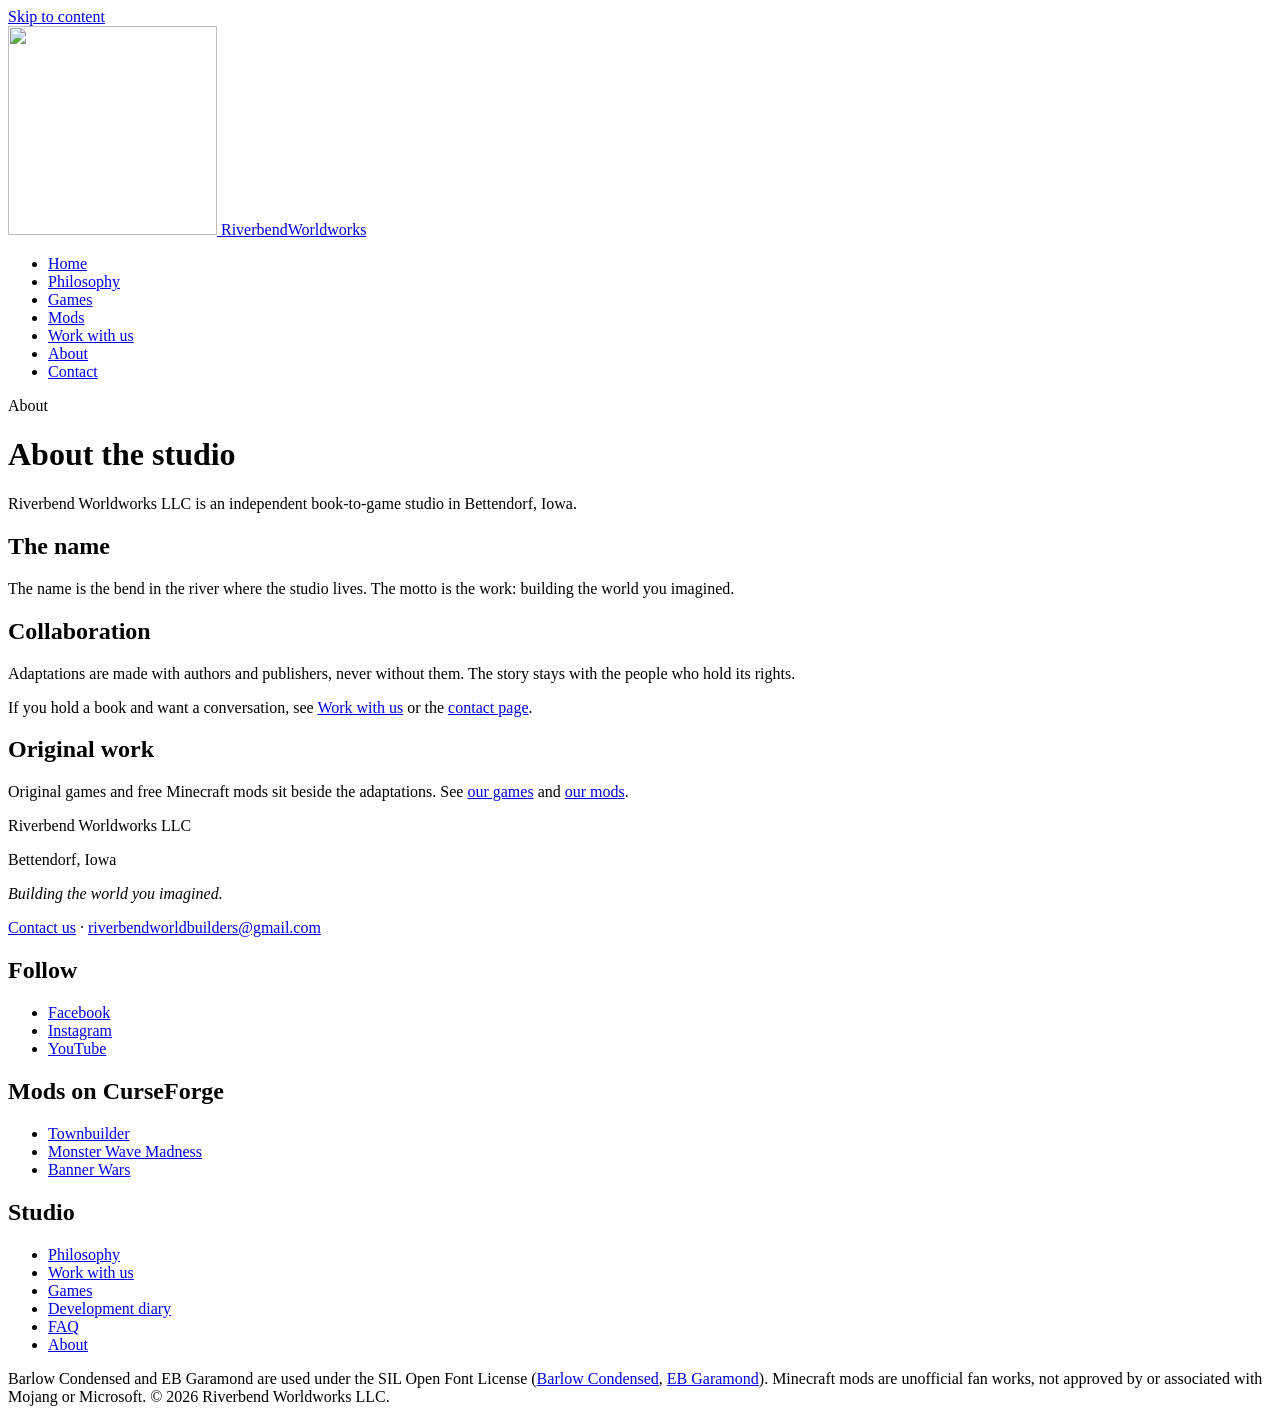
==== about/index.html @ 77b860b0 "Add files via upload" ====
<!DOCTYPE html>
<html lang="en">
  <head>
    <meta charset="utf-8" />
    <meta name="viewport" content="width=device-width, initial-scale=1" />
    <meta name="theme-color" content="#1C1C1F" />
    <meta name="color-scheme" content="light" />
    <meta http-equiv="Content-Security-Policy" content="default-src 'self'; base-uri 'none'; form-action 'none'; object-src 'none'; script-src 'none'; style-src 'self'; img-src 'self'; font-src 'self'; connect-src 'none'; media-src 'none'; worker-src 'none'" />
    <meta name="referrer" content="no-referrer" />
    <link rel="icon" href="/favicon.ico" sizes="any" />
    <link rel="icon" href="/brand/icon.png" type="image/png" />
    <link rel="apple-touch-icon" href="/brand/icon.png" />
    <title>About — Riverbend Worldworks</title>
    <meta name="description" content="About Riverbend Worldworks LLC, a book-to-game studio in Bettendorf, Iowa." />
    <link rel="canonical" href="https://riverbendworldworks.com/about/" />
    <meta property="og:title" content="About — Riverbend Worldworks" />
    <meta property="og:description" content="About Riverbend Worldworks LLC, a book-to-game studio in Bettendorf, Iowa." />
    <meta property="og:type" content="website" />
    <meta property="og:url" content="https://riverbendworldworks.com/about/" />
    <meta property="og:image" content="https://riverbendworldworks.com/media/iv-keyart-dusk-1600.jpg" />
    <link rel="stylesheet" href="/assets/styles-DQIQgm-M.css" />
    <link rel="stylesheet" href="/assets/site-20261126.css" />
  </head>
  <body data-page="about">
    <a class="skip" href="#content">Skip to content</a>
    <header class="site-header">
      <div class="wrap header-bar">
        <a class="brand" href="/">
          <img src="/brand/mark.png" width="209" height="209" alt="" />
          <span class="brand-text"><span class="brand-river">Riverbend</span><span class="brand-works">Worldworks</span></span>
        </a>
        <nav aria-label="Primary"><ul>
          <li><a href="/">Home</a></li>
          <li><a href="/philosophy/">Philosophy</a></li>
          <li><a href="/games/">Games</a></li>
          <li><a href="/mods/">Mods</a></li>
          <li><a href="/partners/" class="nav-cta">Work with us</a></li>
          <li><a href="/about/" aria-current="page">About</a></li>
          <li><a href="/contact/">Contact</a></li>
        </ul></nav>
      </div>
    </header>
    <main id="content" tabindex="-1">
      <div class="wrap page-intro">
        <p class="kicker">About</p>
        <h1>About the studio</h1>
        <p class="statement">Riverbend Worldworks LLC is an independent book-to-game studio in Bettendorf, Iowa.</p>

      </div>
      <section class="band" aria-labelledby="place">
        <div class="wrap split">
          <h2 id="place">The name</h2>
          <div class="prose">
            <p>The name is the bend in the river where the studio lives. The motto is the work: building the world you imagined.</p>
          </div>
        </div>
      </section>
      <section class="band" aria-labelledby="collaboration">
        <div class="wrap split">
          <h2 id="collaboration">Collaboration</h2>
          <div class="prose">
            <p>Adaptations are made with authors and publishers, never without them. The story stays with the people who hold its rights.</p>
            <p>If you hold a book and want a conversation, see <a href="/partners/">Work with us</a> or the <a href="/contact/">contact page</a>.</p>
          </div>
        </div>
      </section>
      <section class="band" aria-labelledby="original-work">
        <div class="wrap split">
          <h2 id="original-work">Original work</h2>
          <div class="prose">
            <p>Original games and free Minecraft mods sit beside the adaptations. See <a href="/games/">our games</a> and <a href="/mods/">our mods</a>.</p>
          </div>
        </div>
      </section>
    </main>
    <div class="swatches" aria-hidden="true"><span class="swatch swatch-deep"></span><span class="swatch swatch-teal"></span><span class="swatch swatch-gold"></span><span class="swatch swatch-iron"></span><span class="swatch swatch-bone"></span></div>
    <footer class="site-footer">
      <div class="wrap footer-grid">
        <div>
          <p class="footer-name">Riverbend Worldworks LLC</p>
          <p>Bettendorf, Iowa</p>
          <p><em>Building the world you imagined.</em></p>
          <p><a href="/contact/">Contact us</a> · <a href="mailto:riverbendworldbuilders@gmail.com?subject=Book-to-game%20partnership&body=Book%20or%20series%3A%0AAuthor%20or%20publisher%3A%0ARights%20status%20%28who%20holds%20the%20game/interactive%20rights%29%3A%0ALinks%3A%0A">riverbendworldbuilders@gmail.com</a></p>
        </div>
        <div>
          <h2>Follow</h2>
          <ul class="footer-links">
            <li><a href="https://www.facebook.com/profile.php?id=61595958677535" rel="noopener">Facebook</a></li>
            <li><a href="https://www.instagram.com/riverbendworldworks/" rel="noopener">Instagram</a></li>
            <li><a href="https://www.youtube.com/@RiverbendWorldworks" rel="noopener">YouTube</a></li>
          </ul>
          <h2 style="margin-top:.8rem">Mods on CurseForge</h2>
          <ul class="footer-links">
            <li><a href="https://www.curseforge.com/minecraft/mc-mods/townbuilder" rel="noopener">Townbuilder</a></li>
            <li><a href="https://www.curseforge.com/minecraft/mc-mods/monster-wave" rel="noopener">Monster Wave Madness</a></li>
            <li><a href="https://www.curseforge.com/minecraft/mc-mods/banner-wars" rel="noopener">Banner Wars</a></li>
          </ul>
        </div>
        <div>
          <h2>Studio</h2>
          <ul class="footer-links">
            <li><a href="/philosophy/">Philosophy</a></li>
            <li><a href="/partners/">Work with us</a></li>
            <li><a href="/games/">Games</a></li>
            <li><a href="/diary/">Development diary</a></li>
            <li><a href="/faq/">FAQ</a></li>
            <li><a href="/about/">About</a></li>
          </ul>
        </div>
        <div class="font-credit">
          <p class="fine">Barlow Condensed and EB Garamond are used under the SIL&nbsp;Open&nbsp;Font&nbsp;License (<a href="/licenses/barlow-condensed-OFL.txt">Barlow Condensed</a>, <a href="/licenses/eb-garamond-OFL.txt">EB Garamond</a>). Minecraft mods are unofficial fan works, not approved by or associated with Mojang or Microsoft. &copy; 2026 Riverbend Worldworks LLC.</p>
        </div>
      </div>
    </footer>
  </body>
</html>
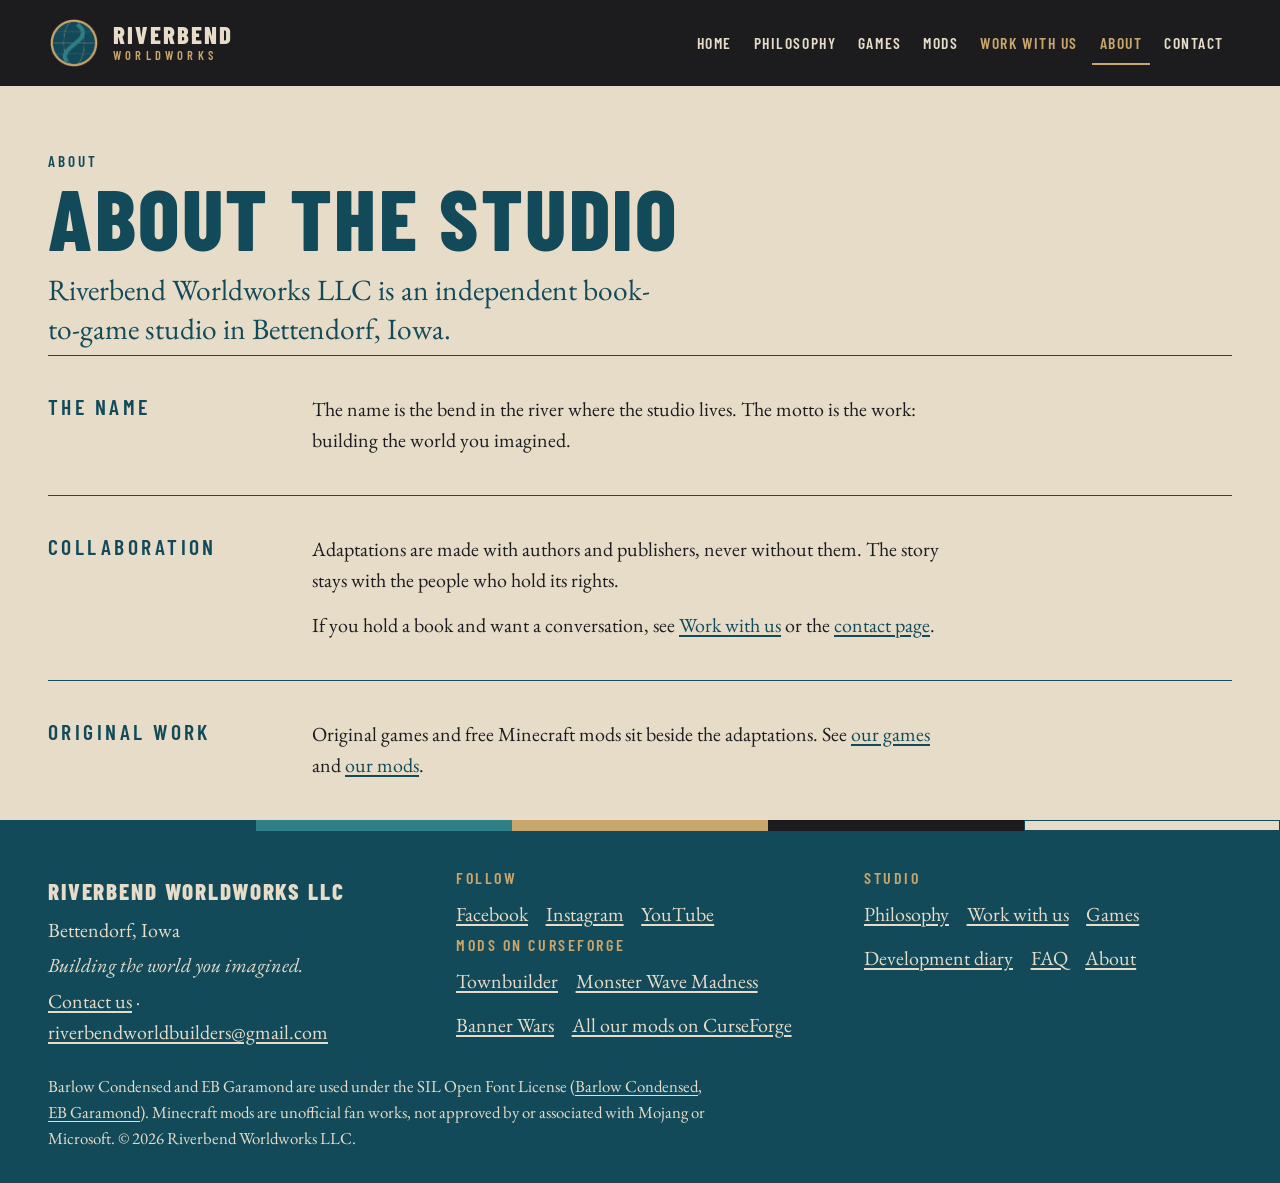
==== commit 520e66c2: "Cross-links: rel=me, social meta, Organization JSON-LD" ====
--- a/about/index.html
+++ b/about/index.html
@@ -18,8 +18,19 @@
     <meta property="og:type" content="website" />
     <meta property="og:url" content="https://riverbendworldworks.com/about/" />
     <meta property="og:image" content="https://riverbendworldworks.com/media/iv-keyart-dusk-1600.jpg" />
+    <meta property="og:image:width" content="1600" />
+    <meta property="og:image:height" content="900" />
+    <meta property="og:image:alt" content="Iron Vigil key art: a tracked war machine with a spired tower and long cannon at dusk" />
+    <meta property="og:site_name" content="Riverbend Worldworks" />
+    <meta property="og:locale" content="en_US" />
+    <meta name="twitter:card" content="summary_large_image" />
+    <meta name="twitter:title" content="About — Riverbend Worldworks" />
+    <meta name="twitter:description" content="About Riverbend Worldworks LLC, a book-to-game studio in Bettendorf, Iowa." />
+    <meta name="twitter:image" content="https://riverbendworldworks.com/media/iv-keyart-dusk-1600.jpg" />
+    <meta name="twitter:image:alt" content="Iron Vigil key art: a tracked war machine with a spired tower and long cannon at dusk" />
     <link rel="stylesheet" href="/assets/styles-DQIQgm-M.css" />
     <link rel="stylesheet" href="/assets/site-20261126.css" />
+    <script type="application/ld+json">{"@context":"https://schema.org","@type":"Organization","name":"Riverbend Worldworks","legalName":"Riverbend Worldworks LLC","url":"https://riverbendworldworks.com/","logo":"https://riverbendworldworks.com/brand/rbw-logo-full.png","email":"riverbendworldbuilders@gmail.com","slogan":"Building the world you imagined.","address":{"@type":"PostalAddress","addressLocality":"Bettendorf","addressRegion":"IA","addressCountry":"US"},"contactPoint":{"@type":"ContactPoint","contactType":"partnerships","email":"riverbendworldbuilders@gmail.com"},"sameAs":["https://www.facebook.com/profile.php?id=61595958677535","https://www.instagram.com/riverbendworldworks/","https://www.youtube.com/@RiverbendWorldworks","https://www.curseforge.com/members/riverbendworldworks/projects"]}</script>
   </head>
   <body data-page="about">
     <a class="skip" href="#content">Skip to content</a>
@@ -85,15 +96,16 @@
         <div>
           <h2>Follow</h2>
           <ul class="footer-links">
-            <li><a href="https://www.facebook.com/profile.php?id=61595958677535" rel="noopener">Facebook</a></li>
-            <li><a href="https://www.instagram.com/riverbendworldworks/" rel="noopener">Instagram</a></li>
-            <li><a href="https://www.youtube.com/@RiverbendWorldworks" rel="noopener">YouTube</a></li>
+            <li><a href="https://www.facebook.com/profile.php?id=61595958677535" rel="me noopener">Facebook</a></li>
+            <li><a href="https://www.instagram.com/riverbendworldworks/" rel="me noopener">Instagram</a></li>
+            <li><a href="https://www.youtube.com/@RiverbendWorldworks" rel="me noopener">YouTube</a></li>
           </ul>
           <h2 style="margin-top:.8rem">Mods on CurseForge</h2>
           <ul class="footer-links">
             <li><a href="https://www.curseforge.com/minecraft/mc-mods/townbuilder" rel="noopener">Townbuilder</a></li>
             <li><a href="https://www.curseforge.com/minecraft/mc-mods/monster-wave" rel="noopener">Monster Wave Madness</a></li>
             <li><a href="https://www.curseforge.com/minecraft/mc-mods/banner-wars" rel="noopener">Banner Wars</a></li>
+            <li><a href="https://www.curseforge.com/members/riverbendworldworks/projects" rel="me noopener">All our mods on CurseForge</a></li>
           </ul>
         </div>
         <div>
--- a/assets/styles-DQIQgm-M.css
+++ b/assets/styles-DQIQgm-M.css
@@ -0,0 +1 @@
+@font-face{font-family:Barlow Condensed;font-style:normal;font-display:swap;font-weight:800;src:url(/assets/barlow-condensed-latin-800-normal-BKzMuPgK.woff2)format("woff2"),url(/assets/barlow-condensed-latin-800-normal-e9GbPXiK.woff)format("woff")}@font-face{font-family:Barlow Condensed;font-style:normal;font-display:swap;font-weight:600;src:url(/assets/barlow-condensed-latin-600-normal-DepVgxBB.woff2)format("woff2"),url(/assets/barlow-condensed-latin-600-normal-BFJEwTuo.woff)format("woff")}@font-face{font-family:EB Garamond;font-style:normal;font-display:swap;font-weight:400;src:url(/assets/eb-garamond-latin-400-normal-BCNrxLz_.woff2)format("woff2"),url(/assets/eb-garamond-latin-400-normal-maQnHeKB.woff)format("woff")}@font-face{font-family:EB Garamond;font-style:italic;font-display:swap;font-weight:400;src:url(/assets/eb-garamond-latin-400-italic-DSEbMgZu.woff2)format("woff2"),url(/assets/eb-garamond-latin-400-italic-CDFyLPXJ.woff)format("woff")}@font-face{font-family:EB Garamond;font-style:italic;font-display:swap;font-weight:500;src:url(/assets/eb-garamond-latin-500-italic-FSVaZR0V.woff2)format("woff2"),url(/assets/eb-garamond-latin-500-italic-DgyxMZyx.woff)format("woff")}:root{--iron:#1c1c1f;--bone:#e6dcc8;--deep:#134a5a;--teal:#2e7f86;--gold:#c9a66b;--display:"Barlow Condensed", "Arial Narrow", sans-serif;--text:"EB Garamond", Palatino, "Palatino Linotype", "Book Antiqua", Georgia, serif;--page:min(74rem, calc(100% - 2rem))}*,:before,:after{box-sizing:border-box}html{scroll-behavior:smooth}body{background:var(--bone);min-height:100vh;color:var(--iron);font-family:var(--text);font-feature-settings:"kern" 1, "liga" 1, "onum" 1;text-rendering:optimizelegibility;flex-direction:column;margin:0;font-size:1.125rem;font-weight:400;line-height:1.55;display:flex}main{flex:1}img{max-width:100%;height:auto;display:block}a.mail,.site-footer a{overflow-wrap:anywhere}a{color:var(--deep);text-underline-offset:.16em}a:visited{color:var(--deep)}a:hover{color:var(--iron)}:focus-visible{outline:3px solid var(--deep);outline-offset:3px}.site-header :focus-visible,.invite :focus-visible{outline-color:var(--bone)}::selection{background:var(--deep);color:var(--bone)}.skip{z-index:5;background:var(--bone);color:var(--iron);font-family:var(--display);letter-spacing:.08em;text-transform:uppercase;padding:.65rem .9rem;font-weight:600;text-decoration:none;position:absolute;top:.75rem;left:.75rem;transform:translateY(-200%)}.skip:focus{transform:none}.wrap{width:var(--page);margin-inline:auto}.site-header{background:var(--iron);color:var(--bone)}.header-bar{flex-wrap:wrap;justify-content:space-between;align-items:center;gap:.25rem 1.5rem;padding-block:.85rem;display:flex}.brand{min-height:44px;color:var(--bone);align-items:center;gap:.8rem;padding-block:.2rem;text-decoration:none;display:flex}.brand:hover,.brand:visited{color:var(--bone)}.brand img{width:3.25rem;height:auto}.brand-text{flex-direction:column;display:flex}.brand-river,.brand-works,.hero h1,.page-intro h1,.document h1,.kicker,.draft-flag,.footer-name,.site-header nav a,.link-list a,a.mail,.status dt{font-family:var(--display)}.brand-river{letter-spacing:.08em;text-transform:uppercase;color:var(--bone);font-size:1.55rem;font-weight:800;line-height:.85}.brand-works{letter-spacing:.34em;text-transform:uppercase;color:var(--gold);margin-top:.28rem;font-size:.78rem;font-weight:600;line-height:1}.site-header nav ul,.legal-nav ul,.link-list{flex-wrap:wrap;gap:.15rem .35rem;margin:0;padding:0;list-style:none;display:flex}.site-header nav a{min-height:44px;color:var(--bone);letter-spacing:.14em;text-transform:uppercase;align-items:center;padding:.35rem .7rem;font-size:1.05rem;font-weight:600;text-decoration:none;display:inline-flex}.site-header nav a:visited{color:var(--bone)}.site-header nav a:hover{color:var(--gold)}.site-header nav a[aria-current=page]{color:var(--gold);box-shadow:inset 0 -2px 0 var(--gold)}.preview-strip{color:var(--bone);font-family:var(--display);letter-spacing:.14em;text-transform:uppercase;margin:0;padding:0 0 .85rem;font-size:.82rem;font-weight:600;line-height:1.35}body:not([data-page=home]) .preview-strip{background:var(--bone);color:var(--deep);border-bottom:1px solid var(--deep);padding-block:.55rem}.hero{background:var(--iron);color:var(--bone);text-align:center;padding:.5rem 0 4.25rem}.hero-lockup{flex-direction:column;align-items:center;display:flex}.hero-mark{width:min(10.75rem,52vw);margin-bottom:1.15rem}.kicker{color:var(--deep);letter-spacing:.2em;text-transform:uppercase;margin:0;font-size:.95rem;font-weight:600}.hero .kicker{color:var(--bone)}.hero h1{color:var(--bone);letter-spacing:.02em;text-transform:uppercase;margin:.45rem 0 0;font-size:clamp(4.1rem,12vw,7.5rem);font-weight:800;line-height:.78}.hero h1 .title-sub{color:var(--gold);letter-spacing:.42em;margin-top:.34em;margin-right:-.42em;font-size:.3em;font-weight:600;line-height:1;display:block}.tagline{color:var(--gold);flex-direction:column;align-items:center;gap:.15rem;margin:1.2rem 0 0;font-size:clamp(1.28rem,4.4vw,1.8rem);font-style:italic;font-weight:500;line-height:1.25;display:flex}.band .split,.invite .split{border-top:1px solid var(--deep);grid-template-columns:1fr;align-items:start;gap:.7rem;padding-block:2.1rem 2.2rem;display:grid}.hero+.band .split{border-top:none;padding-top:3rem}h2{color:var(--deep);font-family:var(--display);letter-spacing:.16em;text-transform:uppercase;margin:0;font-size:1.35rem;font-weight:600;line-height:1.15}.prose{min-width:0;max-width:40rem}.prose>:first-child{margin-top:0}.prose p,.document p,.page-intro p{margin:.9rem 0 0}.statement{max-width:38rem;color:var(--deep);margin:0;font-size:clamp(1.45rem,2.3vw,1.9rem);line-height:1.32}.prose ul,.document ul{margin:.75rem 0 0;padding-left:1.15rem}.prose li+li,.document li+li{margin-top:.45rem}.prose li::marker{color:var(--deep)}.document li::marker{color:var(--deep)}a.mail{color:var(--deep);letter-spacing:.02em;overflow-wrap:anywhere;font-size:clamp(1.35rem,3.4vw,2rem);font-weight:600;line-height:1.25;display:inline}.invite{background:var(--deep);color:var(--bone)}.invite .split{border-top-color:var(--gold)}.invite h2,.invite .prose,.invite a,.invite a:visited,.invite a:hover{color:var(--bone)}.page-intro{width:var(--page);margin-inline:auto;padding:3.1rem 0 .4rem}.page-intro h1,.document h1{color:var(--deep);letter-spacing:.03em;text-transform:uppercase;margin:.35rem 0 0;font-size:clamp(3.1rem,9vw,5.4rem);font-weight:800;line-height:.88}.page-intro .statement{margin-top:1rem}.page-intro .mail{margin-top:.8rem}.link-list{margin-top:1.1rem}.link-list a{letter-spacing:.12em;text-transform:uppercase;align-items:center;min-height:44px;padding-right:.8rem;font-size:1.15rem;font-weight:600;display:inline-flex}.draft-banner{width:var(--page);border:2px solid var(--deep);background:var(--bone);margin:1.35rem auto 0;padding:1rem 1.1rem 1.05rem}.draft-flag{color:var(--deep);letter-spacing:.16em;text-transform:uppercase;margin:0 0 .35rem;font-size:1rem;font-weight:800}.draft-banner p{max-width:42rem;margin:0}.document{width:min(44rem,100% - 2rem);margin-inline:auto;padding:2rem 0 4rem}.document h2{margin-top:1.7rem}.status{grid-template-columns:1fr 1fr;gap:.85rem 1.25rem;margin:1.15rem 0 .3rem;display:grid}.status div{margin:0}.status dt{color:var(--deep);letter-spacing:.14em;text-transform:uppercase;font-size:.85rem;font-weight:600}.status dd{margin:.12rem 0 0}.swatches{grid-template-columns:repeat(5,1fr);height:.7rem;display:grid}.swatch-deep{background:var(--deep)}.swatch-teal{background:var(--teal)}.swatch-gold{background:var(--gold)}.swatch-iron{background:var(--iron)}.swatch-bone{background:var(--bone);box-shadow:inset 0 0 0 1px var(--deep)}.site-footer{background:var(--deep);color:var(--bone);padding:2.4rem 0 2rem}.footer-grid{gap:1.25rem;display:grid}.footer-name{color:var(--bone);letter-spacing:.08em;text-transform:uppercase;margin:0 0 .25rem;font-size:1.45rem;font-weight:800}.site-footer p{margin:.3rem 0 0}.site-footer a,.site-footer a:visited,.site-footer a:hover{color:var(--bone)}.legal-nav{margin-top:.35rem}.legal-nav a,.license-links a{text-underline-offset:.18em;align-items:center;min-height:44px;text-decoration:underline;display:inline-flex}.license-links{flex-wrap:wrap;gap:.15rem 1.25rem;margin:.15rem 0 0;padding:0;list-style:none;display:flex}.font-credit{max-width:42rem}.fine{font-size:1.05rem}@media (width>=720px){:root{--page:min(74rem, calc(100% - 4.5rem))}body{font-size:1.25rem}.band .split,.invite .split{grid-template-columns:14rem minmax(0,40rem);gap:1.5rem 2.5rem;padding-block:2.4rem}.hero{padding-bottom:5.5rem}.hero-mark{width:12.5rem}.footer-grid{grid-template-columns:1.15fr 1fr;column-gap:2.5rem}.font-credit{grid-column:1/-1}}@media (width<=420px){.status{grid-template-columns:1fr}}@media (forced-colors:active){.swatches{display:none}a{text-decoration:underline}}@media (prefers-reduced-motion:reduce){html{scroll-behavior:auto}*,:before,:after{transition:none!important;animation:none!important}}@media print{.preview-strip,.swatches,.skip{display:none}body,.site-header,.hero,.invite,.site-footer{color:#000;background:#fff}a{color:#000}a[href^=mailto\:]:after{content:" (" attr(href) ")"}}
--- a/assets/site-20261126.css
+++ b/assets/site-20261126.css
@@ -0,0 +1,22 @@
+.btn{display:inline-flex;align-items:center;min-height:48px;padding:.6rem 1.2rem;background:var(--gold);color:var(--iron)!important;font-family:var(--display);font-weight:800;letter-spacing:.14em;text-transform:uppercase;text-decoration:none;border:2px solid var(--gold)}
+.btn:hover{background:var(--bone);color:var(--deep)!important}
+.btn-dark{background:var(--deep);border-color:var(--deep);color:var(--bone)!important}
+.btn-dark:hover{background:var(--iron);border-color:var(--iron);color:var(--bone)!important}
+.cta-row{display:flex;flex-wrap:wrap;gap:.75rem;margin-top:1.2rem}
+.figure{margin:1.2rem 0 0}
+.figure img{width:100%;border:1px solid var(--deep)}
+.figure figcaption{font-size:1rem;margin-top:.4rem;color:var(--iron)}
+.wide-figure{width:var(--page);margin:2rem auto 0}
+.tag{display:inline-block;font-family:var(--display);font-weight:800;letter-spacing:.16em;text-transform:uppercase;font-size:.85rem;padding:.15rem .5rem;background:var(--iron);color:var(--gold);margin-right:.4rem}
+.grid2{display:grid;grid-template-columns:1fr;gap:1rem}
+.social-list{list-style:none;padding:0!important;margin:.6rem 0 0;display:flex;flex-wrap:wrap;gap:.2rem 1.2rem}
+.social-list a{min-height:44px;display:inline-flex;align-items:center}
+.site-footer h2{color:var(--gold);font-size:1rem;margin:0 0 .3rem}
+.footer-links{list-style:none;padding:0;margin:.2rem 0 0;display:flex;flex-wrap:wrap;gap:0 1.1rem}
+.footer-links a{min-height:44px;display:inline-flex;align-items:center}
+.site-header nav a{padding:.35rem .5rem;font-size:.98rem;letter-spacing:.1em}
+.site-header nav a.nav-cta{color:var(--gold)}
+.checklist li{margin-top:.45rem}
+@media (width>=720px){.grid2{grid-template-columns:1fr 1fr}.footer-grid{grid-template-columns:1fr 1fr 1fr}}
+@media (width<=420px){.site-header nav a{font-size:.9rem;padding:.3rem .4rem}.hero h1{font-size:clamp(3.2rem,15vw,4.1rem)}}
+.social-list li+li,.footer-links li+li,.checklist li+li{margin-top:0}.checklist li{margin-top:.45rem}.grid2 .figure{margin-top:0}
